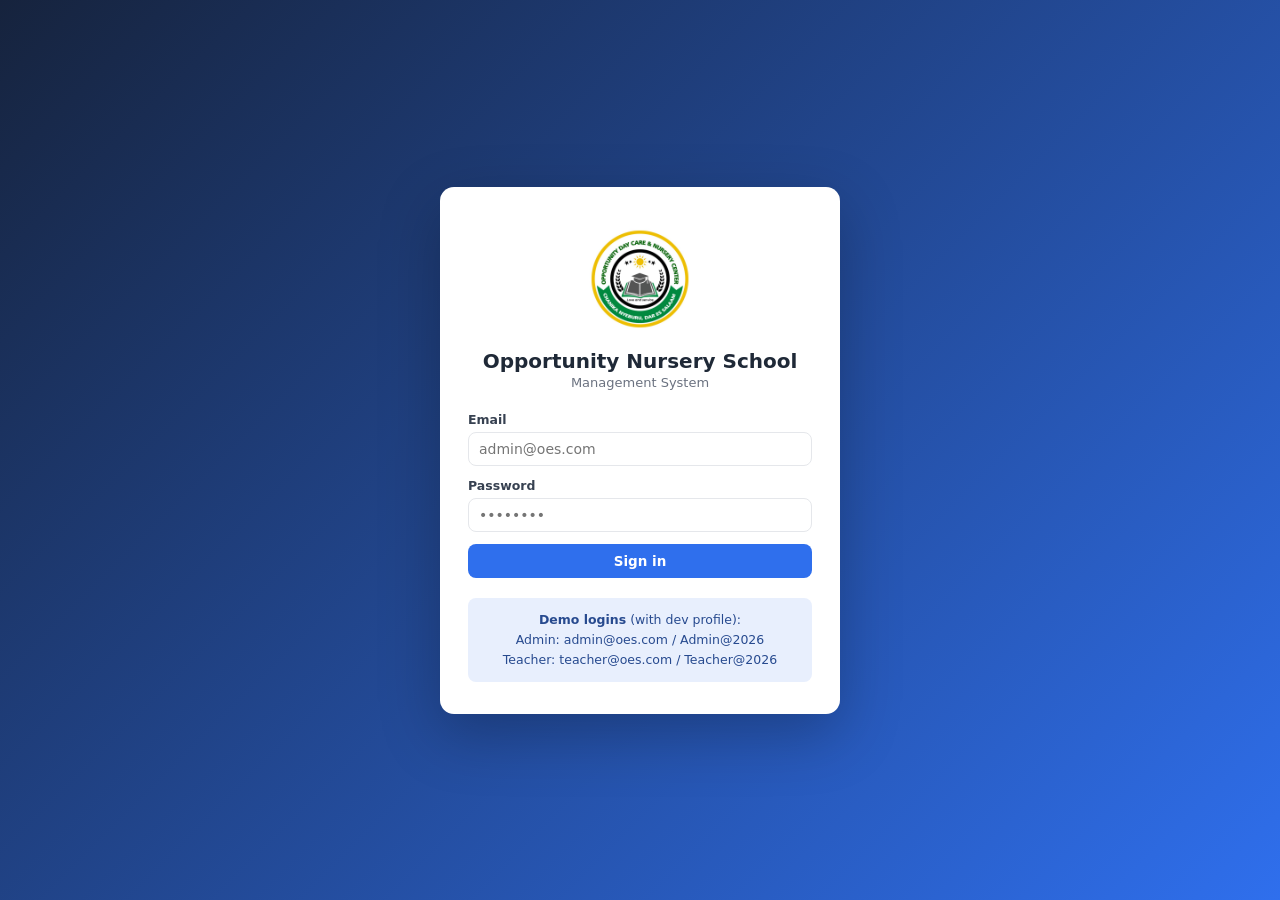
==== src/main/resources/static/index.html @ d5ee2d18 "Add test cases for PromotionService and update user credentials SQL script - Created unit tests for " ====
<!DOCTYPE html>
<html lang="en">
<head>
    <meta charset="UTF-8">
    <meta name="viewport" content="width=device-width, initial-scale=1.0">
    <title>Opportunity Nursery School — Management System</title>
    <link rel="stylesheet" href="css/style.css">
    <link rel="stylesheet" href="css/print.css">
    <link rel="icon" href="data:,">
</head>
<body>
    <div id="app">
        <!-- ======================= APP SHELL ======================= -->
        <div id="shell" class="shell">
            <aside class="sidebar" id="sidebar">
                <div class="sidebar-brand">
                    <img class="brand-icon" src="images/oes-logo.jpg" alt="">
                    <span class="brand-text">Opportunity</span>
                </div>
                <nav id="sidebar-nav" class="sidebar-nav"><!-- links injected by router --></nav>
                <div class="sidebar-footer">
                    <button id="logout-btn" class="btn btn-ghost btn-block">Log out</button>
                </div>
            </aside>

            <div class="main">
                <header class="topbar">
                    <button id="sidebar-toggle" class="icon-btn" aria-label="Toggle menu">☰</button>
                    <h2 id="page-title">Dashboard</h2>
                    <div class="topbar-right">
                        <span id="topbar-context" class="context-chip"></span>
                        <span id="topbar-user" class="user-chip"></span>
                    </div>
                </header>
                <main id="content" class="content">
                    <!-- module views are injected here -->
                </main>
            </div>
        </div>

        <!-- ======================= TOASTS & MODALS ======================= -->
        <div id="toast-container" class="toast-container"></div>
        <div id="modal-root"></div>
        <div id="print-root" class="print-root"></div>
    </div>

    <!-- Core -->
    <script src="js/api.js"></script>
    <script src="js/ui.js"></script>
    <script src="js/auth.js"></script>
    <script src="js/router.js"></script>
    <!-- Modules -->
    <script src="js/modules/dashboard.js"></script>
    <script src="js/modules/years.js"></script>
    <script src="js/modules/teachers.js"></script>
    <script src="js/modules/subjects.js"></script>
    <script src="js/modules/classes.js"></script>
    <script src="js/modules/students.js"></script>
    <script src="js/modules/promotion.js"></script>
    <script src="js/modules/attendance.js"></script>
    <script src="js/modules/exams.js"></script>
    <script src="js/modules/results.js"></script>
    <script src="js/modules/fees.js"></script>
    <script src="js/modules/myclasses.js"></script>
    <script src="js/init.js"></script>
</body>
</html>
---- src/main/resources/static/css/style.css ----
/* ==========================================================================
   Opportunity Nursery School — SPA styles
   ========================================================================== */
:root {
    --primary: #2f6fed;
    --primary-dark: #1e4fc4;
    --primary-soft: #e8effd;
    --success: #1e9e5a;
    --success-soft: #e2f6ec;
    --warning: #d98a06;
    --warning-soft: #fdf3df;
    --danger: #d64545;
    --danger-soft: #fde8e8;
    --info-soft: #e5f3fb;
    --text: #1f2937;
    --text-muted: #6b7280;
    --border: #e5e7eb;
    --bg: #f3f5f9;
    --card: #ffffff;
    --sidebar-bg: #16233d;
    --sidebar-text: #cbd5e1;
    --radius: 10px;
    --shadow: 0 1px 3px rgba(16, 24, 40, .08), 0 1px 2px rgba(16, 24, 40, .04);
}

* { box-sizing: border-box; }
html, body { height: 100%; }
body {
    margin: 0;
    font-family: "Segoe UI", system-ui, -apple-system, Roboto, Arial, sans-serif;
    background: var(--bg);
    color: var(--text);
    font-size: 14.5px;
}

/* ---------------- Login ---------------- */
.login-view {
    min-height: 100vh;
    display: flex; align-items: center; justify-content: center;
    background: linear-gradient(135deg, #16233d 0%, #2f6fed 100%);
    padding: 20px;
}
.login-card {
    background: var(--card);
    width: 100%; max-width: 400px;
    border-radius: 14px;
    box-shadow: 0 20px 60px rgba(0,0,0,.25);
    padding: 32px 28px;
    text-align: center;
}
.login-logo {
    display: block;
    width: 120px;
    height: 120px;
    margin: 0 auto;
    object-fit: contain;
}
.login-card h1 { font-size: 20px; margin: 10px 0 2px; }
.login-sub { color: var(--text-muted); margin: 0 0 22px; font-size: 13px; }
.login-card form { text-align: left; }
.login-hint {
    margin-top: 20px; padding: 12px; font-size: 12.5px;
    background: var(--primary-soft); border-radius: 8px; color: #274a8f;
    line-height: 1.6;
}

/* ---------------- Shell ---------------- */
.shell { display: flex; min-height: 100vh; }
.sidebar {
    width: 235px; flex-shrink: 0;
    background: var(--sidebar-bg); color: var(--sidebar-text);
    display: flex; flex-direction: column;
    position: sticky; top: 0; height: 100vh;
}
.sidebar-brand {
    display: flex; align-items: center; gap: 10px;
    padding: 18px 20px; font-size: 17px; font-weight: 600; color: #fff;
    border-bottom: 1px solid rgba(255,255,255,.08);
}
.brand-icon {
    width: 38px;
    height: 38px;
    flex-shrink: 0;
    object-fit: contain;
    background: #fff;
    border-radius: 50%;
}
.sidebar-nav { flex: 1; overflow-y: auto; padding: 12px 10px; }
.nav-section {
    font-size: 11px; letter-spacing: .08em; text-transform: uppercase;
    color: #7c8db0; margin: 14px 10px 6px;
}
.nav-link {
    display: flex; align-items: center; gap: 10px;
    padding: 9px 12px; margin: 2px 0;
    color: var(--sidebar-text); text-decoration: none;
    border-radius: 8px; font-size: 14px;
}
.nav-link:hover { background: rgba(255,255,255,.08); color: #fff; }
.nav-link.active { background: var(--primary); color: #fff; font-weight: 600; }
.sidebar-footer { padding: 14px; border-top: 1px solid rgba(255,255,255,.08); }

.main { flex: 1; display: flex; flex-direction: column; min-width: 0; }
.topbar {
    display: flex; align-items: center; gap: 14px;
    background: var(--card); border-bottom: 1px solid var(--border);
    padding: 12px 22px; position: sticky; top: 0; z-index: 20;
}
.topbar h2 { margin: 0; font-size: 17px; flex: 1; }
.topbar-right { display: flex; gap: 8px; align-items: center; }
.context-chip, .user-chip {
    font-size: 12px; background: var(--primary-soft); color: var(--primary-dark);
    padding: 4px 10px; border-radius: 999px; white-space: nowrap;
}
.user-chip { background: var(--success-soft); color: var(--success); }
.content { padding: 22px; flex: 1; }
.icon-btn {
    border: 1px solid var(--border); background: var(--card);
    border-radius: 8px; padding: 6px 10px; cursor: pointer; font-size: 15px;
}

/* ---------------- Cards / grids ---------------- */
.card {
    background: var(--card); border-radius: var(--radius);
    box-shadow: var(--shadow); padding: 18px 20px; margin-bottom: 18px;
}
.card h3 { margin: 0 0 14px; font-size: 15.5px; }
.cards-grid { display: grid; grid-template-columns: repeat(auto-fill, minmax(210px, 1fr)); gap: 14px; margin-bottom: 18px; }
.stat-card {
    background: var(--card); border-radius: var(--radius); box-shadow: var(--shadow);
    padding: 16px 18px; border-left: 4px solid var(--primary);
}
.stat-card.green { border-left-color: var(--success); }
.stat-card.orange { border-left-color: var(--warning); }
.stat-card.red { border-left-color: var(--danger); }
.stat-card .stat-label { color: var(--text-muted); font-size: 12.5px; text-transform: uppercase; letter-spacing: .04em; }
.stat-card .stat-value { font-size: 24px; font-weight: 700; margin-top: 4px; }
.grid-2 { display: grid; grid-template-columns: 1fr 1fr; gap: 18px; }
@media (max-width: 980px) { .grid-2 { grid-template-columns: 1fr; } }

/* ---------------- Tables ---------------- */
.table-wrap { overflow-x: auto; }
table.data {
    width: 100%; border-collapse: collapse; font-size: 13.5px;
}
table.data th, table.data td {
    text-align: left; padding: 9px 10px; border-bottom: 1px solid var(--border);
    white-space: nowrap;
}
table.data th { color: var(--text-muted); font-weight: 600; font-size: 12px; text-transform: uppercase; letter-spacing: .04em; }
table.data tbody tr:hover { background: #f8fafd; }
table.data td.actions { white-space: nowrap; }

/* ---------------- Forms ---------------- */
.form-grid { display: grid; grid-template-columns: repeat(auto-fill, minmax(220px, 1fr)); gap: 12px 16px; }
.form-group { display: flex; flex-direction: column; margin-bottom: 12px; }
.form-group label { font-size: 12.5px; font-weight: 600; margin-bottom: 5px; color: #374151; }
.form-group input, .form-group select, .form-group textarea {
    border: 1px solid var(--border); border-radius: 8px;
    padding: 8px 10px; font-size: 14px; font-family: inherit; background: #fff;
}
.form-group input:focus, .form-group select:focus, .form-group textarea:focus {
    outline: 2px solid var(--primary-soft); border-color: var(--primary);
}
.form-error { color: var(--danger); font-size: 13px; margin: 8px 0; }
.filters { display: flex; flex-wrap: wrap; gap: 10px; align-items: flex-end; margin-bottom: 14px; }
.filters .form-group { margin-bottom: 0; min-width: 150px; }

/* ---------------- Buttons ---------------- */
.btn {
    display: inline-flex; align-items: center; gap: 6px; justify-content: center;
    border: 1px solid transparent; border-radius: 8px;
    padding: 8px 14px; font-size: 13.5px; font-weight: 600;
    cursor: pointer; transition: background .15s ease; font-family: inherit;
    text-decoration: none;
}
.btn:disabled { opacity: .55; cursor: not-allowed; }
.btn-primary { background: var(--primary); color: #fff; }
.btn-primary:hover:not(:disabled) { background: var(--primary-dark); }
.btn-success { background: var(--success); color: #fff; }
.btn-danger { background: var(--danger); color: #fff; }
.btn-outline { background: #fff; border-color: var(--border); color: var(--text); }
.btn-outline:hover { background: var(--bg); }
.btn-ghost { background: transparent; color: inherit; border-color: rgba(255,255,255,.25); }
.btn-ghost:hover { background: rgba(255,255,255,.1); }
.btn-sm { padding: 4px 9px; font-size: 12.5px; border-radius: 6px; }
.btn-block { width: 100%; }
.btn-icon { padding: 4px 8px; }

/* ---------------- Badges ---------------- */
.badge {
    display: inline-block; padding: 3px 9px; border-radius: 999px;
    font-size: 11.5px; font-weight: 600;
}
.badge.green { background: var(--success-soft); color: var(--success); }
.badge.orange { background: var(--warning-soft); color: var(--warning); }
.badge.red { background: var(--danger-soft); color: var(--danger); }
.badge.blue { background: var(--primary-soft); color: var(--primary-dark); }
.badge.gray { background: #eef1f5; color: var(--text-muted); }

/* ---------------- Tabs ---------------- */
.tabs { display: flex; gap: 4px; border-bottom: 2px solid var(--border); margin-bottom: 16px; flex-wrap: wrap; }
.tab {
    padding: 8px 14px; cursor: pointer; font-size: 13.5px; font-weight: 600;
    color: var(--text-muted); border: none; background: none;
    border-bottom: 2px solid transparent; margin-bottom: -2px; font-family: inherit;
}
.tab.active { color: var(--primary); border-bottom-color: var(--primary); }

/* ---------------- Modals ---------------- */
.modal-overlay {
    position: fixed; inset: 0; background: rgba(15, 23, 42, .55);
    display: flex; align-items: flex-start; justify-content: center;
    padding: 48px 16px; z-index: 100; overflow-y: auto;
}
.modal {
    background: var(--card); border-radius: 12px; width: 100%; max-width: 560px;
    box-shadow: 0 24px 64px rgba(0,0,0,.3); animation: pop .16s ease;
}
.modal.modal-lg { max-width: 960px; }
@keyframes pop { from { transform: scale(.96); opacity: 0; } to { transform: scale(1); opacity: 1; } }
.modal-header {
    display: flex; align-items: center; justify-content: space-between;
    padding: 16px 20px; border-bottom: 1px solid var(--border);
}
.modal-header h3 { margin: 0; font-size: 16px; }
.modal-close { border: none; background: none; font-size: 20px; cursor: pointer; color: var(--text-muted); }
.modal-body { padding: 20px; }
.modal-footer {
    display: flex; justify-content: flex-end; gap: 10px;
    padding: 14px 20px; border-top: 1px solid var(--border);
}

/* ---------------- Toasts ---------------- */
.toast-container {
    position: fixed; top: 18px; right: 18px; z-index: 200;
    display: flex; flex-direction: column; gap: 10px;
}
.toast {
    background: #111827; color: #fff; padding: 12px 16px;
    border-radius: 10px; font-size: 13.5px; min-width: 260px; max-width: 380px;
    box-shadow: 0 10px 30px rgba(0,0,0,.25);
    animation: slideIn .2s ease; display: flex; gap: 8px; align-items: flex-start;
}
.toast.success { background: var(--success); }
.toast.error { background: var(--danger); }
.toast.warn { background: var(--warning); }
@keyframes slideIn { from { transform: translateX(30px); opacity: 0; } to { transform: none; opacity: 1; } }

/* ---------------- States ---------------- */
.empty-state { text-align: center; padding: 44px 20px; color: var(--text-muted); }
.empty-state .icon { font-size: 38px; margin-bottom: 8px; }
.loading { text-align: center; padding: 36px; color: var(--text-muted); }
.spinner {
    width: 26px; height: 26px; border: 3px solid var(--primary-soft);
    border-top-color: var(--primary); border-radius: 50%;
    animation: spin .7s linear infinite; margin: 0 auto 10px;
}
@keyframes spin { to { transform: rotate(360deg); } }

/* ---------------- Pagination ---------------- */
.pagination { display: flex; gap: 8px; align-items: center; justify-content: flex-end; margin-top: 12px; }
.pagination .info { color: var(--text-muted); font-size: 12.5px; }

/* ---------------- Progress ---------------- */
.progress-track { background: #eef1f5; border-radius: 999px; height: 8px; overflow: hidden; }
.progress-fill { background: var(--success); height: 100%; border-radius: 999px; transition: width .3s; }
.progress-fill.warn { background: var(--warning); }
.progress-fill.bad { background: var(--danger); }

/* ---------------- Responsive sidebar ---------------- */
@media (max-width: 860px) {
    .sidebar {
        position: fixed; z-index: 60; left: -250px; transition: left .2s ease;
    }
    .sidebar.open { left: 0; box-shadow: 0 0 60px rgba(0,0,0,.4); }
}
---- src/main/resources/static/css/print.css ----
/* ==========================================================================
   Print styles — report cards & receipts. One page per report card.
   ========================================================================== */
@media print {
    body { background: #fff; }

    /* Hide the app UI; show only the print root */
    .shell, .login-view, .toast-container, .modal-overlay { display: none !important; }

    .print-root { display: block !important; }

    .print-root * { visibility: visible; }

    .report-card-sheet {
        page-break-after: always;
        break-after: page;
        border: 2px solid #333;
        border-radius: 6px;
        padding: 18px 22px;
        margin-bottom: 14px;
        color: #000;
    }
    .report-card-sheet:last-child { page-break-after: auto; break-after: auto; }

    .rc-header { text-align: center; border-bottom: 2px solid #333; padding-bottom: 8px; margin-bottom: 10px; }
    .rc-header h1 { margin: 0; font-size: 20px; letter-spacing: .04em; }
    .rc-header .rc-sub { font-size: 12px; margin-top: 2px; }
    .rc-meta { display: flex; flex-wrap: wrap; gap: 4px 22px; font-size: 12.5px; margin-bottom: 10px; }
    .rc-meta div { white-space: nowrap; }

    .rc-table { width: 100%; border-collapse: collapse; font-size: 12.5px; margin-bottom: 10px; }
    .rc-table th, .rc-table td { border: 1px solid #444; padding: 5px 8px; text-align: left; }
    .rc-table th { background: #f0f0f0; }

    .rc-summary { display: flex; flex-wrap: wrap; gap: 4px 26px; font-size: 13px; font-weight: 600; margin-bottom: 6px; }
    .rc-remarks { font-size: 12.5px; border: 1px dashed #666; padding: 8px; min-height: 40px; margin-top: 8px; }
    .rc-footer { display: flex; justify-content: space-between; margin-top: 26px; font-size: 12px; }
    .rc-footer .line { border-top: 1px solid #333; padding-top: 3px; min-width: 160px; text-align: center; }

    /* Receipt */
    .receipt-sheet {
        width: 320px; margin: 0 auto; border: 1.5px solid #333;
        padding: 14px 16px; font-size: 12.5px; color: #000;
    }
    .receipt-sheet h2 { text-align: center; margin: 0 0 2px; font-size: 16px; }
    .receipt-sheet .rc-sub { text-align: center; font-size: 11px; margin-bottom: 10px; }
    .receipt-sheet table { width: 100%; border-collapse: collapse; }
    .receipt-sheet td { padding: 3px 2px; vertical-align: top; }
    .receipt-sheet td.r { text-align: right; font-weight: 600; }
    .receipt-sheet .total-row td { border-top: 1.5px solid #333; font-size: 13.5px; padding-top: 6px; }
    .receipt-sheet .thanks { text-align: center; margin-top: 14px; font-size: 11px; }

    .no-print { display: none !important; }
}

/* On screen, the print root is invisible and non-interactive */
.print-root { display: none; }
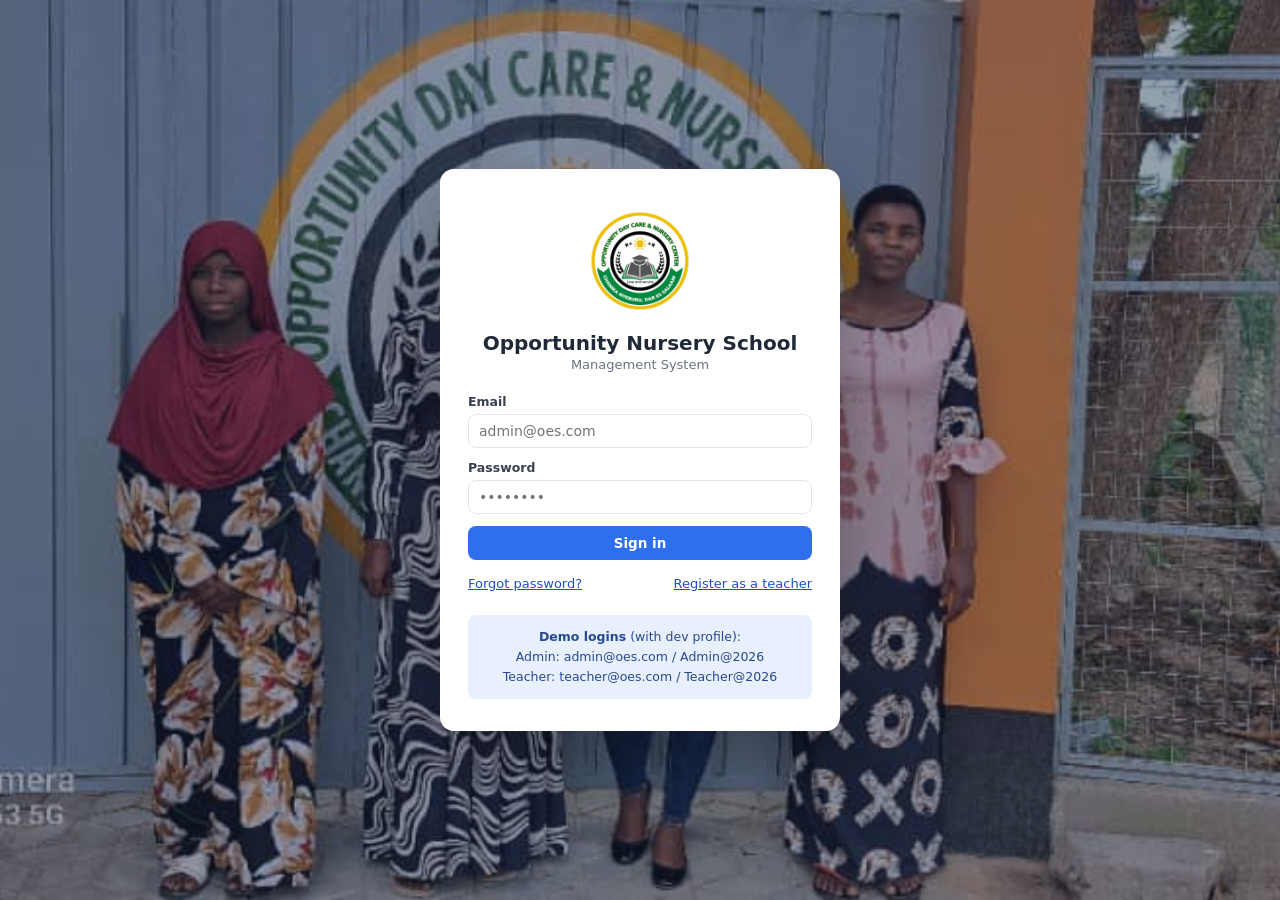
==== commit a52171b9: "Add unit tests for AuthService and generate test report - Created AuthServiceTest class to cover var" ====
--- a/src/main/resources/static/index.html
+++ b/src/main/resources/static/index.html
@@ -30,6 +30,7 @@
                     <div class="topbar-right">
                         <span id="topbar-context" class="context-chip"></span>
                         <span id="topbar-user" class="user-chip"></span>
+                        <button id="account-btn" class="btn btn-outline" type="button" title="Change account credentials">Account</button>
                     </div>
                 </header>
                 <main id="content" class="content">
--- a/src/main/resources/static/css/style.css
+++ b/src/main/resources/static/css/style.css
@@ -37,7 +37,10 @@
 .login-view {
     min-height: 100vh;
     display: flex; align-items: center; justify-content: center;
-    background: linear-gradient(135deg, #16233d 0%, #2f6fed 100%);
+    background-image: linear-gradient(rgba(22, 35, 61, .42), rgba(22, 35, 61, .42)), var(--login-background-image, url("../images/background.jpg"));
+    background-position: center;
+    background-size: cover;
+    background-repeat: no-repeat;
     padding: 20px;
 }
 .login-card {
@@ -56,8 +59,13 @@
     object-fit: contain;
 }
 .login-card h1 { font-size: 20px; margin: 10px 0 2px; }
+.login-card h2 { font-size: 16px; margin: 0 0 16px; }
 .login-sub { color: var(--text-muted); margin: 0 0 22px; font-size: 13px; }
 .login-card form { text-align: left; }
+.login-links { display: flex; justify-content: space-between; gap: 12px; flex-wrap: wrap; margin-top: 12px; }
+.login-link { border: 0; padding: 4px 0; color: var(--primary-dark); background: none; font: inherit; font-size: 13px; cursor: pointer; text-decoration: underline; }
+.login-back { margin-top: 10px; }
+.login-status { margin: 0 0 14px; color: var(--success); line-height: 1.5; }
 .login-hint {
     margin-top: 20px; padding: 12px; font-size: 12.5px;
     background: var(--primary-soft); border-radius: 8px; color: #274a8f;
